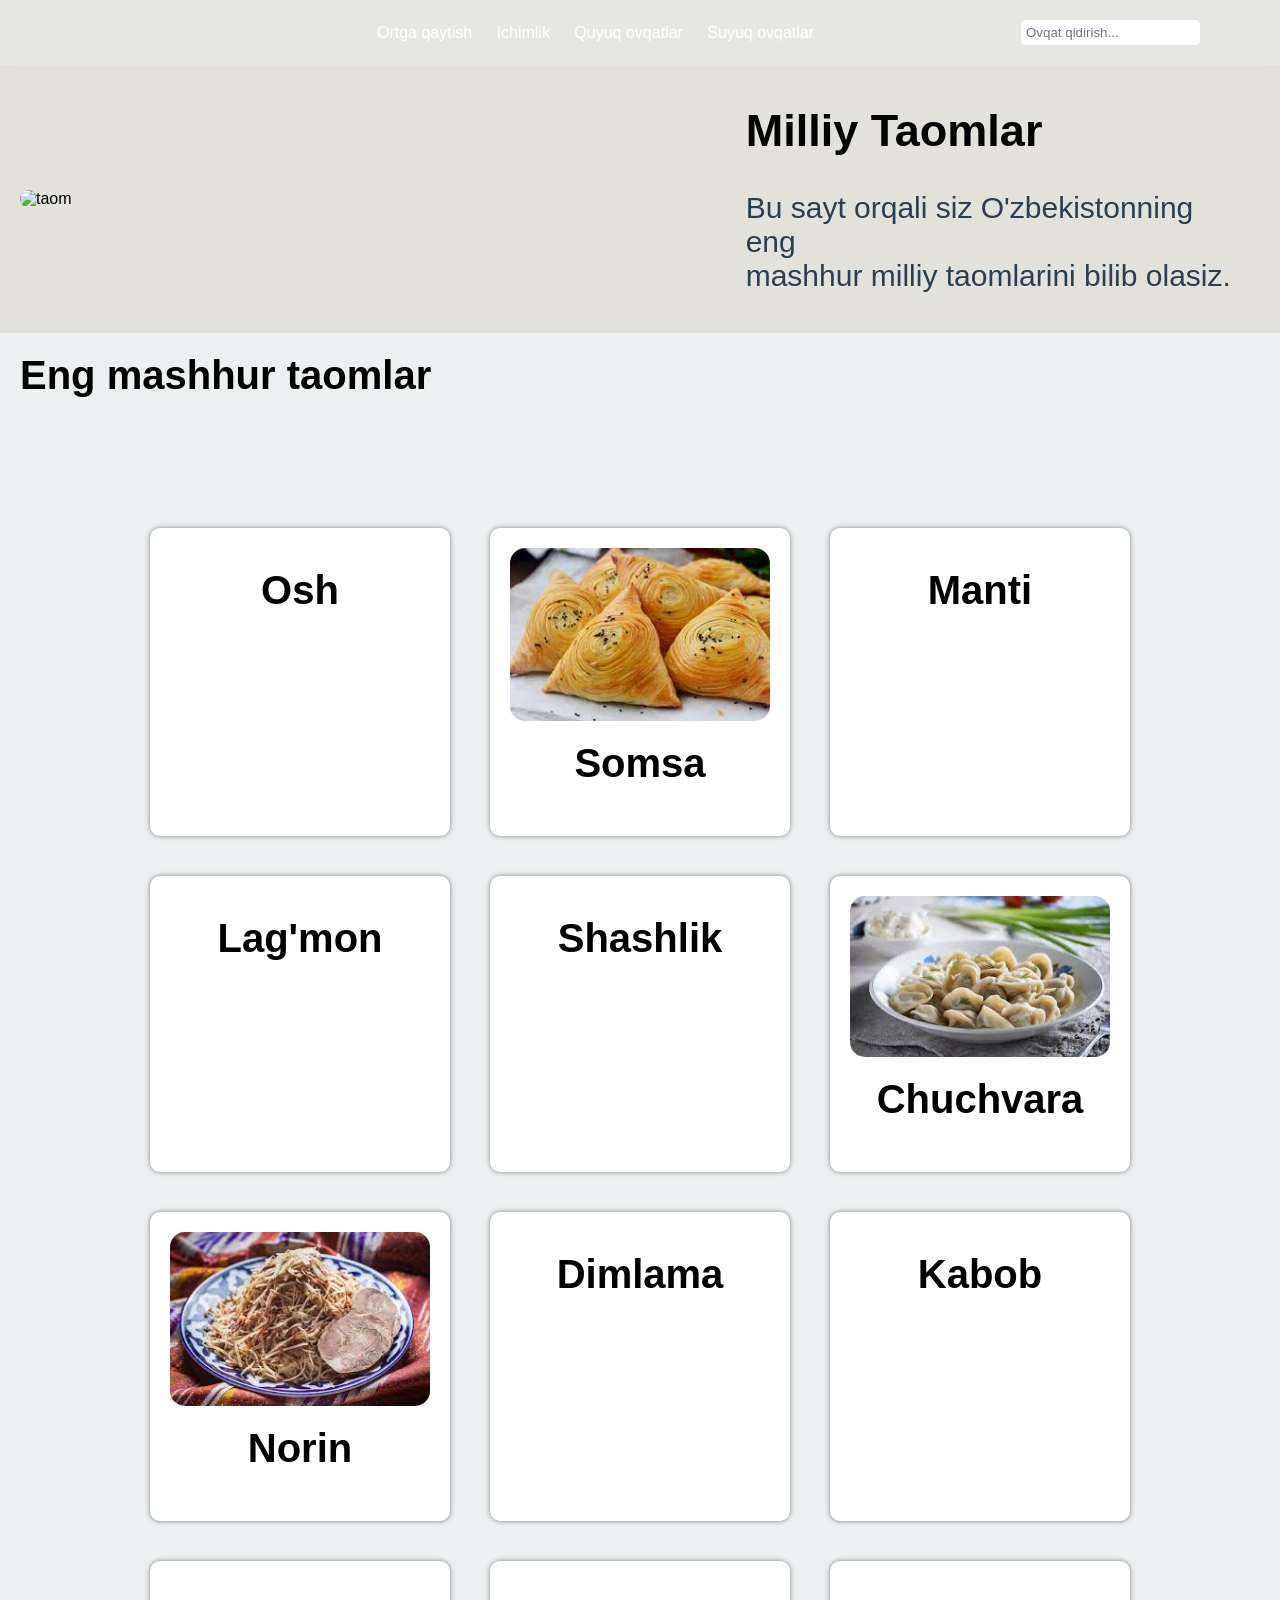
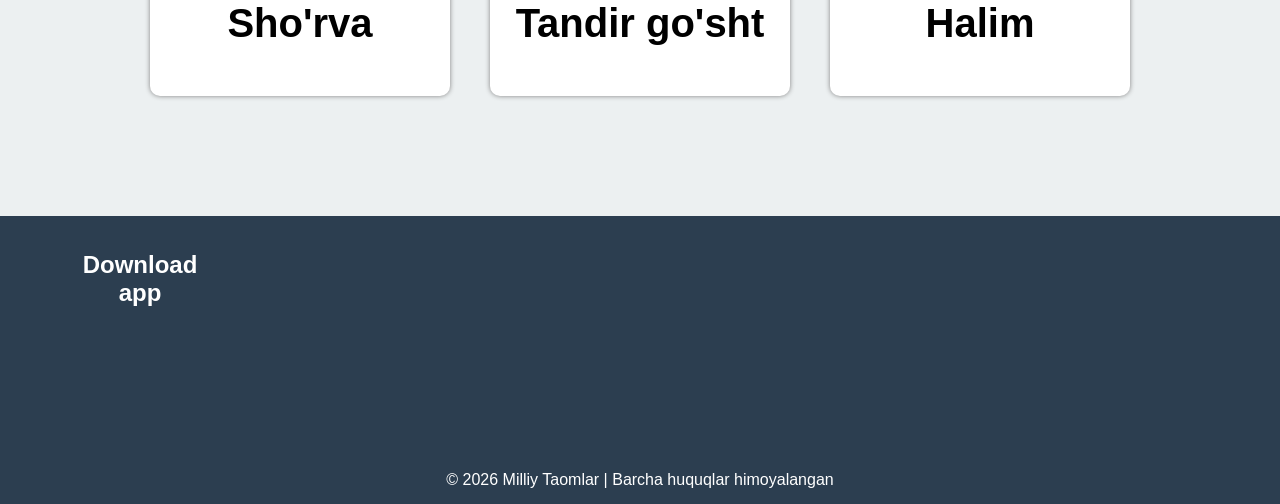
==== index.html @ 95c0259f "first commit" ====
<!DOCTYPE html>
<html lang="uz">

<head>
    <meta charset="UTF-8">
    <title>Milliy taomlar</title>
    <link rel="stylesheet" href="./milliy.css">
    <link rel="stylesheet" href="https://cdnjs.cloudflare.com/ajax/libs/font-awesome/7.0.1/css/all.min.css" integrity="sha512-2SwdPD6INVrV/lHTZbO2nodKhrnDdJK9/kg2XD1r9uGqPo1cUbujc+IYdlYdEErWNu69gVcYgdxlmVmzTWnetw==" crossorigin="anonymous" referrerpolicy="no-referrer" />
</head>

<body>
    <header>
        <img src="https://encrypted-tbn0.gstatic.com/images?q=tbn:ANd9GcQN_ej6v_aQoq_dXbypDVt4Y5Hg4WD0WOpBBw&s" alt=""
            class="logo">

        <nav>
            <a href="./milliy.html">Ortga qaytish</a>
            <a href="./ichimlik.html">Ichimlik</a>
            <a href="./quyuq.html">Quyuq ovqatlar</a>
            <a href="./suyuq.html">Suyuq ovqatlar</a>
        </nav>
        <div>
            <i class="fa-solid fa-magnifying-glass"></i>
            <input type="text" name="placeholder" id="" placeholder="Ovqat qidirish...">
        </div>
    </header>
    <main>
        <section class="hero">
            <img src="https://api-portal.gov.uz/uploads/44869b25-a7fe-01e8-feb5-2d7ba61bed6b_media_.jpg" alt="taom">
            <div class="info">
                <h1>Milliy Taomlar</h1>
                <br>
                <p>Bu sayt orqali siz O'zbekistonning eng <br> mashhur milliy taomlarini bilib olasiz.</p>
            </div>
        </section>
        <section class="foods">
            <h2>Eng mashhur taomlar</h2>
            <div class="grid">

                <div class="card">
                    <img src="https://encrypted-tbn0.gstatic.com/images?q=tbn:ANd9GcQKp34NJDWOVx_b-Ie7JYemCuNQmGC_7HcIPQ&s"
                        alt="">
                    <h2>Osh</h2>
                </div>

                <div class="card">
                    <img src="[data-uri]"
                        alt="">
                    <h2>Somsa</h2>
                </div>
                <div class="card">
                    <img src="https://encrypted-tbn0.gstatic.com/images?q=tbn:ANd9GcSLryxRe9YTSKpVUAqJy1uadeXPynGu_B6OUw&s"
                        alt="">
                    <h2>Manti</h2>
                </div>
                <div class="card">
                    <img src="https://encrypted-tbn0.gstatic.com/images?q=tbn:ANd9GcRh7zqsBnqz8ndB26hW-yfexQDqzqbpxSySDw&s"
                        alt="">
                    <h2>Lag'mon</h2>
                </div>
                <div class="card">
                    <img src="https://encrypted-tbn0.gstatic.com/images?q=tbn:ANd9GcS_fjGT9QnNzunLCkrI3nURTVBdBSp8HpvBAQ&s"
                        alt="">
                    <h2>Shashlik</h2>
                </div>
                <div class="card">
                    <img src="[data-uri]"
                        alt="">
                    <h2>Chuchvara</h2>
                </div>
                <div class="card">
                    <img src="[data-uri]"
                        alt="">
                    <h2>Norin</h2>
                </div>

                <div class="card">
                    <img src="https://avatars.mds.yandex.net/i?id=ae67e8f1961ffd7c189d2ce52ff09e39fc5dfa15-4615549-images-thumbs&n=13"
                        alt="">
                    <h2>Dimlama</h2>
                </div>

                <div class="card">
                    <img src="https://zira.uz/wp-content/uploads/2017/11/hiva-18.jpg" alt="">
                    <h2>Kabob</h2>
                </div>

                <div class="card">
                    <img src="https://zamin.uz/uploads/posts/2019-02/1551335663_15489147748.jpg" alt="">
                    <h2>Sho'rva</h2>
                </div>

                <div class="card">
                    <img src="https://www.gazeta.uz/media/img/2017/01/ZL84ZA14853291438786_b.jpg" alt="">
                    <h2>Tandir go'sht</h2>
                </div>
                <div class="card">
                    <img src="https://avatars.mds.yandex.net/i?id=685da4552bd1c75b449fc492827691f3f177dd20-4768443-images-thumbs&n=13"
                        alt="">
                    <h2>Halim</h2>
                </div>
        </section>
    </main>
    <footer>
        <div class="footer-div">
            <h2>Download app</h2>
            <img src="https://images.seeklogo.com/logo-png/37/2/app-store-google-play-logo-png_seeklogo-370449.png"
                alt="">
        </div>
        <p>© 2026 Milliy Taomlar | Barcha huquqlar himoyalangan</p>
    </footer>

</body>

</html>
---- milliy.css ----
* {
    margin: 0;
    padding: 0;
    box-sizing: border-box;
    font-family: Arial;
}

body {
    margin: 0;
    font-family: Arial, sans-serif;
    background: rgb(226, 225, 219);
}

header {
    display: flex;
    position: sticky;
    top: 0;
    z-index: 1000;
    display: flex;
    justify-content: space-between;
    align-items: center;
    padding: 20px 80px;
    background: rgba(255, 255, 255, 0.2);
    backdrop-filter: blur(6px);
    animation: headShake 1.4s infinite;
}

section h2 {
    transition: 0.5s;
    font-size: 40px;
    margin-bottom: 30px;
}

section h2:hover {
    color: yellow;
}

.logo {
    width: 90px;
    font-size: 20px;
    font-weight: bold;
}

nav a {
    color: white;
    margin: 0 10px;
    text-decoration: none;
    transition: 0.4s;
}

nav a:hover {
    color: yellow;
}


header input {
    padding: 5px;
    border-radius: 5px;
    border: none;
}

/* HERO */
.hero {
    display: flex;
    padding: 20px;
    align-items: center;
}

.hero img {
    width: 50%;
    border-radius: 10px;
}

.hero .info {
    padding: 20px;
}

.info {
    font-size: 30px;
    margin-left: 100px;
}

.info p {
    color: #2c3e50;
}

/* FOODS */
.foods {
    padding: 20px;
    background: #ecf0f1;
}

.grid {
    display: flex;
    flex-wrap: wrap;
    justify-content: center;
    gap: 60px;
    padding: 100px;

    gap: 40px;
}

.card {
    transition: 0.9s;
    flex-wrap: wrap;
    width: 350px;
    padding: 40px 30px;
    text-align: center;
    border-radius: 20px;
    background: white;
    padding: 20px;
    border-radius: 10px;
    box-shadow: 0 0 5px gray;
    width: 300px;
}

.card:hover {
    box-shadow: 0 0 40px yellow;
}

/* ABOUT */
.about {
    padding: 20px;
}

/* FOOTER */
footer {
    background: #2c3e50;
    color: white;
    text-align: center;
    padding: 15px;
    align-items: center;
    justify-content: space-evenly;
}

.footer-div {
    margin-left: 50px;
    width: 150px;
    height: 150px;
}

footer p {
    margin-top: 90px;
}

div img {
    flex-wrap: wrap;
    object-fit: cover;
    width: 100%;
    display: block;
    border-radius: 15px;
    justify-content: center;
    align-items: center;
    transition: 0.4s;
}

div img:hover {
    filter: brightness(70%);
}

div h2 {
    padding-top: 20px;
}

div button {
    width: 65px;
    height: 39px;
    background-color: rgb(240, 240, 16);
    border-radius: 10px;
    transition: 0.4s;
}

div button:active {
    transform: scale(0.9);
}

div button:hover {
    box-shadow: 0 0 30px yellow;
}
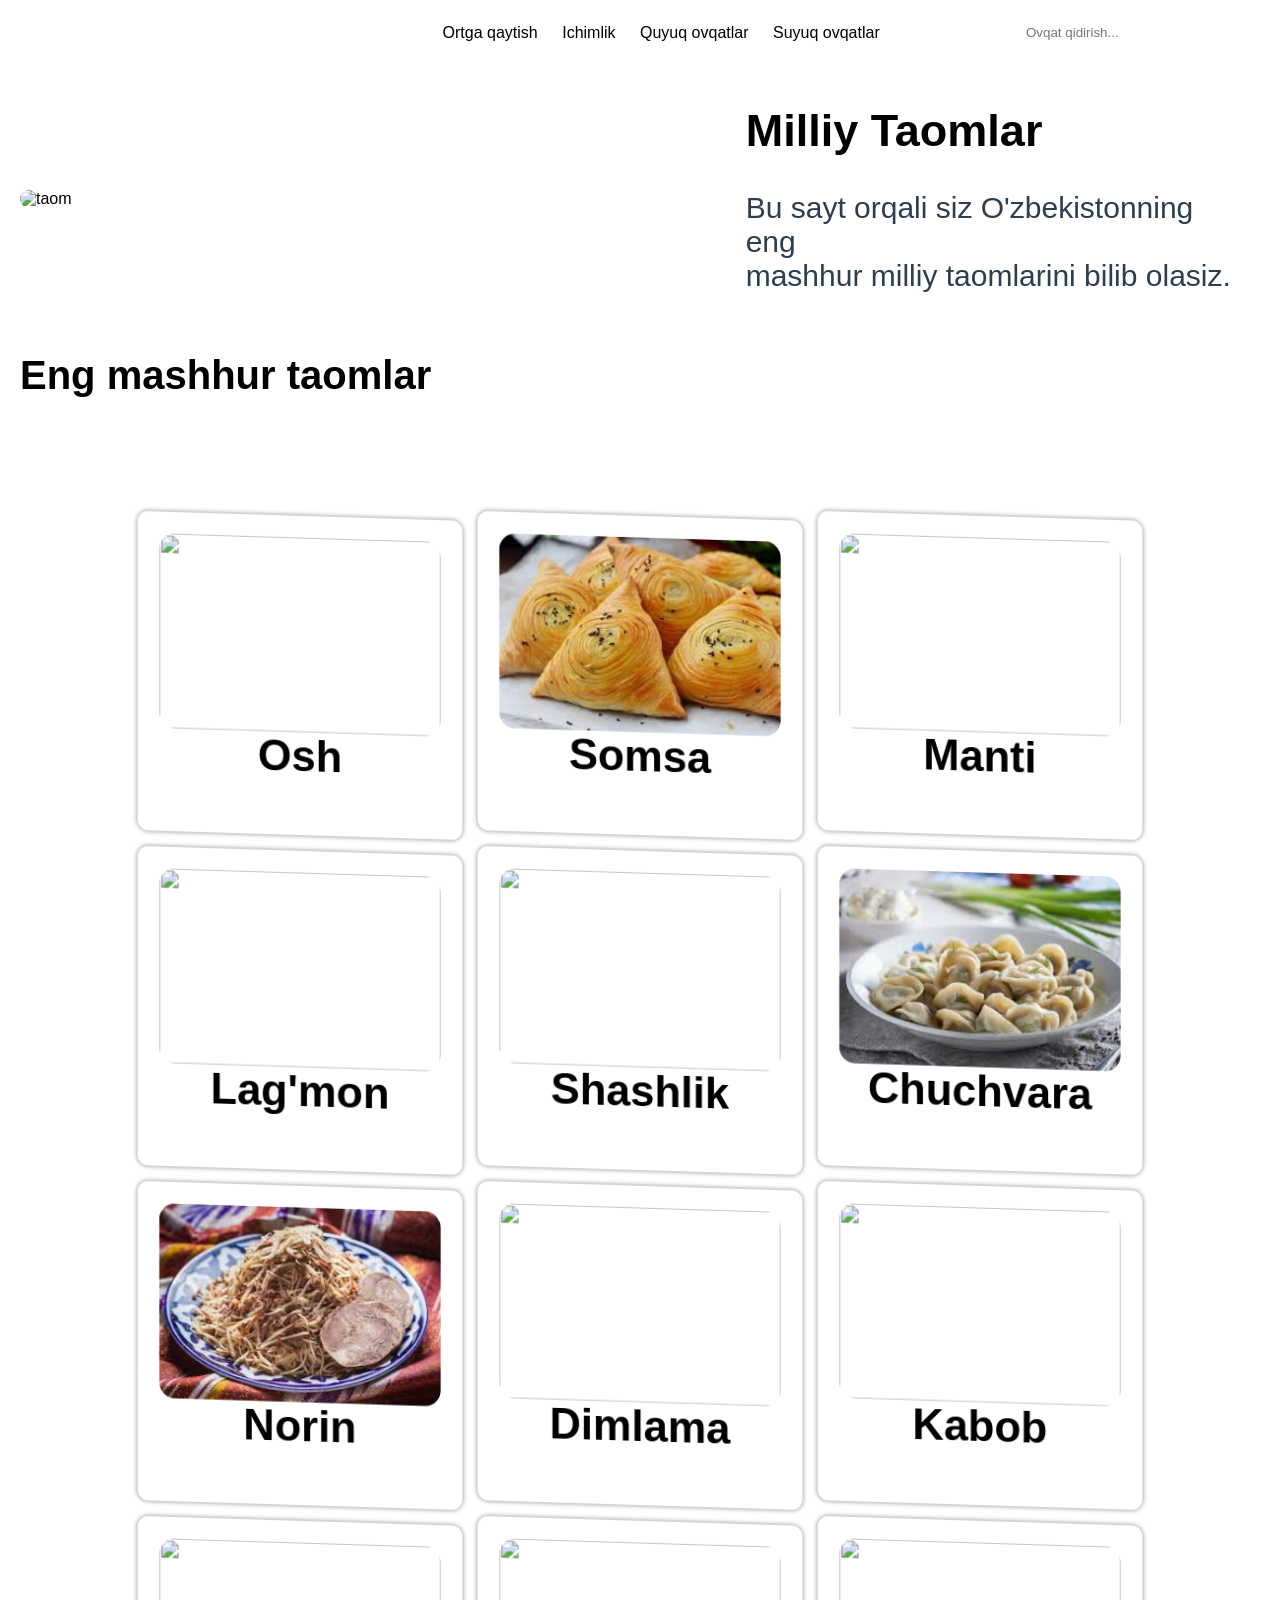
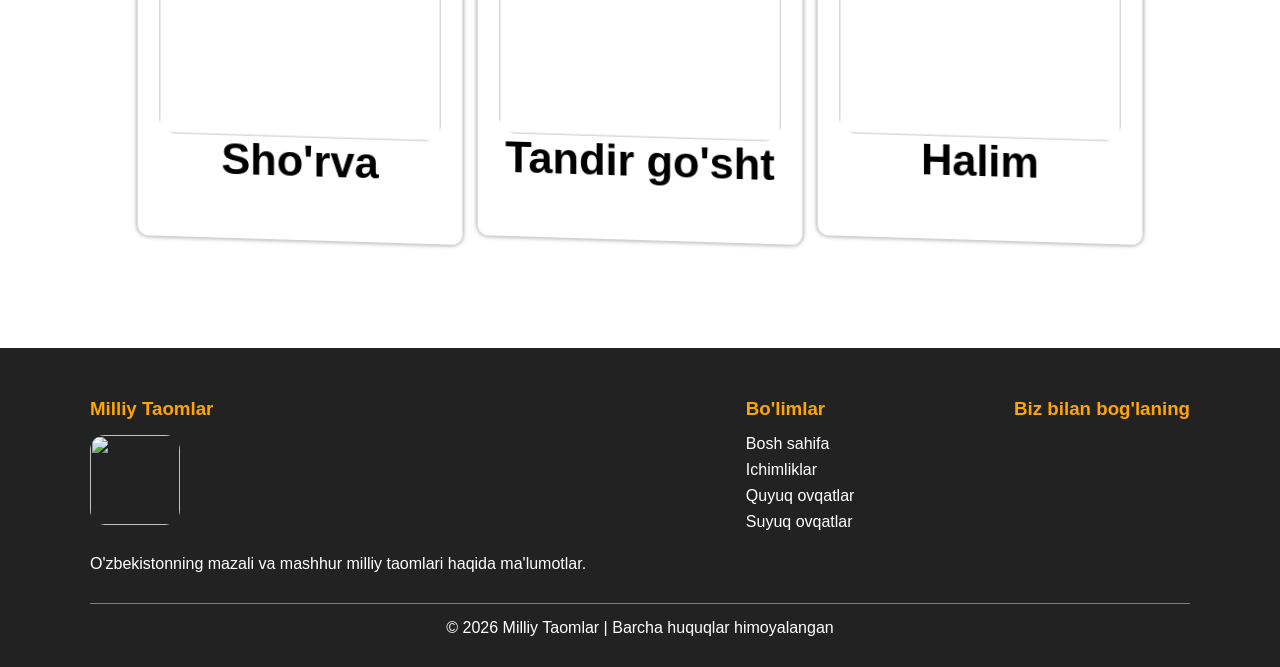
==== commit 4774324e: "update" ====
--- a/index.html
+++ b/index.html
@@ -5,17 +5,27 @@
     <meta charset="UTF-8">
     <title>Milliy taomlar</title>
     <link rel="stylesheet" href="./milliy.css">
-    <link rel="stylesheet" href="https://cdnjs.cloudflare.com/ajax/libs/font-awesome/7.0.1/css/all.min.css" integrity="sha512-2SwdPD6INVrV/lHTZbO2nodKhrnDdJK9/kg2XD1r9uGqPo1cUbujc+IYdlYdEErWNu69gVcYgdxlmVmzTWnetw==" crossorigin="anonymous" referrerpolicy="no-referrer" />
+    <link rel="stylesheet" href="https://cdnjs.cloudflare.com/ajax/libs/font-awesome/7.0.1/css/all.min.css"
+        integrity="sha512-2SwdPD6INVrV/lHTZbO2nodKhrnDdJK9/kg2XD1r9uGqPo1cUbujc+IYdlYdEErWNu69gVcYgdxlmVmzTWnetw=="
+        crossorigin="anonymous" referrerpolicy="no-referrer" />
+    <link rel="stylesheet" href="https://cdnjs.cloudflare.com/ajax/libs/font-awesome/7.0.1/css/all.min.css"
+        integrity="sha512-2SwdPD6INVrV/lHTZbO2nodKhrnDdJK9/kg2XD1r9uGqPo1cUbujc+IYdlYdEErWNu69gVcYgdxlmVmzTWnetw=="
+        crossorigin="anonymous" referrerpolicy="no-referrer" />
 </head>
 
 <body>
+    <input type="checkbox" id="toggle-theme">
     <header>
+        <label for="toggle-theme">
+            <i class="fa-solid fa-circle-half-stroke"></i>
+
+        </label>
         <img src="https://encrypted-tbn0.gstatic.com/images?q=tbn:ANd9GcQN_ej6v_aQoq_dXbypDVt4Y5Hg4WD0WOpBBw&s" alt=""
             class="logo">
 
         <nav>
-            <a href="./milliy.html">Ortga qaytish</a>
-            <a href="./ichimlik.html">Ichimlik</a>
+            <a href="./index.html">Ortga qaytish</a>
+            <a href="./indexichimlik.html">Ichimlik</a>
             <a href="./quyuq.html">Quyuq ovqatlar</a>
             <a href="./suyuq.html">Suyuq ovqatlar</a>
         </nav>
@@ -24,90 +34,110 @@
             <input type="text" name="placeholder" id="" placeholder="Ovqat qidirish...">
         </div>
     </header>
-    <main>
-        <section class="hero">
+    <main class="theme">
+        <section class="hero theme">
             <img src="https://api-portal.gov.uz/uploads/44869b25-a7fe-01e8-feb5-2d7ba61bed6b_media_.jpg" alt="taom">
-            <div class="info">
+            <div class="info theme">
                 <h1>Milliy Taomlar</h1>
                 <br>
                 <p>Bu sayt orqali siz O'zbekistonning eng <br> mashhur milliy taomlarini bilib olasiz.</p>
             </div>
         </section>
-        <section class="foods">
+        <section class="foods theme">
             <h2>Eng mashhur taomlar</h2>
             <div class="grid">
-
-                <div class="card">
+                <div class="card theme">
                     <img src="https://encrypted-tbn0.gstatic.com/images?q=tbn:ANd9GcQKp34NJDWOVx_b-Ie7JYemCuNQmGC_7HcIPQ&s"
                         alt="">
-                    <h2>Osh</h2>
+                    <h3>Osh</h3>
+                </div>
+ 
+                <div class="card theme">
+                    <img src="[data-uri]"
+                        alt="">
+                    <h3>Somsa</h3>
+                </div>
+                <div class="card theme">
+                    <img src="https://encrypted-tbn0.gstatic.com/images?q=tbn:ANd9GcSLryxRe9YTSKpVUAqJy1uadeXPynGu_B6OUw&s"
+                        alt="">
+                    <h3>Manti</h3>
+                </div>
+                <div class="card theme">
+                    <img src="https://encrypted-tbn0.gstatic.com/images?q=tbn:ANd9GcRh7zqsBnqz8ndB26hW-yfexQDqzqbpxSySDw&s"
+                        alt="">
+                    <h3>Lag'mon</h3>
+                </div>
+                <div class="card theme">
+                    <img src="https://encrypted-tbn0.gstatic.com/images?q=tbn:ANd9GcS_fjGT9QnNzunLCkrI3nURTVBdBSp8HpvBAQ&s"
+                        alt="">
+                    <h3>Shashlik</h3>
+                </div>
+                <div class="card theme">
+                    <img src="[data-uri]"
+                        alt="">
+                    <h3>Chuchvara</h3>
+                </div>
+                <div class="card theme">
+                    <img src="[data-uri]"
+                        alt="">
+                    <h3>Norin</h3>
                 </div>
 
-                <div class="card">
-                    <img src="[data-uri]"
+                <div class="card theme">
+                    <img src="https://avatars.mds.yandex.net/i?id=ae67e8f1961ffd7c189d2ce52ff09e39fc5dfa15-4615549-images-thumbs&n=13"
                         alt="">
-                    <h2>Somsa</h2>
-                </div>
-                <div class="card">
-                    <img src="https://encrypted-tbn0.gstatic.com/images?q=tbn:ANd9GcSLryxRe9YTSKpVUAqJy1uadeXPynGu_B6OUw&s"
-                        alt="">
-                    <h2>Manti</h2>
-                </div>
-                <div class="card">
-                    <img src="https://encrypted-tbn0.gstatic.com/images?q=tbn:ANd9GcRh7zqsBnqz8ndB26hW-yfexQDqzqbpxSySDw&s"
-                        alt="">
-                    <h2>Lag'mon</h2>
-                </div>
-                <div class="card">
-                    <img src="https://encrypted-tbn0.gstatic.com/images?q=tbn:ANd9GcS_fjGT9QnNzunLCkrI3nURTVBdBSp8HpvBAQ&s"
-                        alt="">
-                    <h2>Shashlik</h2>
-                </div>
-                <div class="card">
-                    <img src="[data-uri]"
-                        alt="">
-                    <h2>Chuchvara</h2>
-                </div>
-                <div class="card">
-                    <img src="[data-uri]"
-                        alt="">
-                    <h2>Norin</h2>
+                    <h3>Dimlama</h3>
                 </div>
 
-                <div class="card">
-                    <img src="https://avatars.mds.yandex.net/i?id=ae67e8f1961ffd7c189d2ce52ff09e39fc5dfa15-4615549-images-thumbs&n=13"
-                        alt="">
-                    <h2>Dimlama</h2>
+                <div class="card theme">
+                    <img src="https://zira.uz/wp-content/uploads/2017/11/hiva-18.jpg" alt="">
+                    <h3>Kabob</h3>
                 </div>
 
-                <div class="card">
-                    <img src="https://zira.uz/wp-content/uploads/2017/11/hiva-18.jpg" alt="">
-                    <h2>Kabob</h2>
+                <div class="card theme">
+                    <img src="https://zamin.uz/uploads/posts/2019-02/1551335663_15489147748.jpg" alt="">
+                    <h3>Sho'rva</h3>
                 </div>
 
-                <div class="card">
-                    <img src="https://zamin.uz/uploads/posts/2019-02/1551335663_15489147748.jpg" alt="">
-                    <h2>Sho'rva</h2>
+                <div class="card theme">
+                    <img src="https://www.gazeta.uz/media/img/2017/01/ZL84ZA14853291438786_b.jpg" alt="">
+                    <h3>Tandir go'sht</h3>
                 </div>
-
-                <div class="card">
-                    <img src="https://www.gazeta.uz/media/img/2017/01/ZL84ZA14853291438786_b.jpg" alt="">
-                    <h2>Tandir go'sht</h2>
-                </div>
-                <div class="card">
+                <div class="card theme">
                     <img src="https://avatars.mds.yandex.net/i?id=685da4552bd1c75b449fc492827691f3f177dd20-4768443-images-thumbs&n=13"
                         alt="">
-                    <h2>Halim</h2>
+                    <h3>Halim</h3>
                 </div>
+            </div>
         </section>
     </main>
     <footer>
-        <div class="footer-div">
-            <h2>Download app</h2>
-            <img src="https://images.seeklogo.com/logo-png/37/2/app-store-google-play-logo-png_seeklogo-370449.png"
-                alt="">
+        <div class="footer-container">
+            <div class="footer-about">
+                <h3>Milliy Taomlar</h3>
+                <img class="img"
+                    src="https://encrypted-tbn0.gstatic.com/images?q=tbn:ANd9GcQN_ej6v_aQoq_dXbypDVt4Y5Hg4WD0WOpBBw&s"
+                    alt="">
+                <p>O'zbekistonning mazali va mashhur milliy taomlari haqida ma'lumotlar.</p>
+            </div>
+
+            <div class="footer-links">
+                <h3>Bo'limlar</h3>
+                <a href="./index.html">Bosh sahifa</a>
+                <a href="./indexichimlik.html">Ichimliklar</a>
+                <a href="./quyuq.html">Quyuq ovqatlar</a>
+                <a href="./suyuq.html">Suyuq ovqatlar</a>
+            </div>
+
+            <div class="footer-social">
+                <h3>Biz bilan bog'laning</h3>
+                <i class="fa-brands fa-telegram"></i>
+                <i class="fa-brands fa-instagram"></i>
+                <i class="fa-brands fa-youtube"></i>
+            </div>
         </div>
-        <p>© 2026 Milliy Taomlar | Barcha huquqlar himoyalangan</p>
+
+        <p class="copy">© 2026 Milliy Taomlar | Barcha huquqlar himoyalangan</p>
     </footer>
 
 </body>
--- a/milliy.css
+++ b/milliy.css
@@ -4,11 +4,21 @@
     box-sizing: border-box;
     font-family: Arial;
 }
-
+#toggle-theme{
+    display: none;
+}
+#toggle-theme:checked ~ .theme{
+    background-color: black;
+    color: black ;
+    color: white;
+}
+.theme{
+    transition: 0.4s;
+}
 body {
     margin: 0;
     font-family: Arial, sans-serif;
-    background: rgb(226, 225, 219);
+    /* background-color: black; */
 }
 
 header {
@@ -30,6 +40,16 @@
     font-size: 40px;
     margin-bottom: 30px;
 }
+section h3 {
+    color: black;
+    transition: 0.5s;
+    font-size: 40px;
+    margin-bottom: 30px;
+}
+section h3:hover {
+    color: yellow;
+}
+
 
 section h2:hover {
     color: yellow;
@@ -42,7 +62,7 @@
 }
 
 nav a {
-    color: white;
+    color: black;
     margin: 0 10px;
     text-decoration: none;
     transition: 0.4s;
@@ -75,7 +95,7 @@
     padding: 20px;
 }
 
-.info {
+.info{
     font-size: 30px;
     margin-left: 100px;
 }
@@ -87,7 +107,6 @@
 /* FOODS */
 .foods {
     padding: 20px;
-    background: #ecf0f1;
 }
 
 .grid {
@@ -112,6 +131,11 @@
     border-radius: 10px;
     box-shadow: 0 0 5px gray;
     width: 300px;
+    transform: rotateX(10deg) rotateY(10deg) scale(1.1);
+}
+.card:hover {
+    box-shadow: 0 0 40px #00fff2;
+    transform: rotateX(0deg) rotateY(0deg);
 }
 
 .card:hover {
@@ -124,29 +148,67 @@
 }
 
 /* FOOTER */
-footer {
-    background: #2c3e50;
-    color: white;
-    text-align: center;
-    padding: 15px;
-    align-items: center;
-    justify-content: space-evenly;
-}
-
-.footer-div {
-    margin-left: 50px;
-    width: 150px;
-    height: 150px;
-}
-
-footer p {
-    margin-top: 90px;
+footer{
+    background:#222;
+    color:white;
+    padding:50px 90px 30px;
+    transition: 0.6s;
+}
+
+.img{
+    gap: 30px;
+    width: 90px;
+    height: 90px;
+    font-size: 20px;
+    font-weight: bold;
+    margin-bottom: 30px;
+}
+.footer-container{
+display:flex;
+justify-content:space-between;
+flex-wrap:wrap;
+gap:30px;
+}
+
+.footer-container h3{
+margin-bottom:15px;
+color: orange;
+}
+
+.footer-links a{
+display:block;
+text-decoration:none;
+color:white;
+margin:8px 0;
+}
+
+.footer-links a:hover{
+color: yellow;
+}
+
+.footer-social i{
+font-size:28px;
+margin-right:15px;
+cursor:pointer;
+transition:0.3s;
+}
+
+.footer-social i:hover{
+color: yellow;
+}
+
+.copy{
+text-align:center;
+margin-top:30px;
+border-top:1px solid gray;
+padding-top:15px;
 }
 
 div img {
     flex-wrap: wrap;
     object-fit: cover;
-    width: 100%;
+    width: 260px;
+    height: 180px;
     display: block;
     border-radius: 15px;
     justify-content: center;
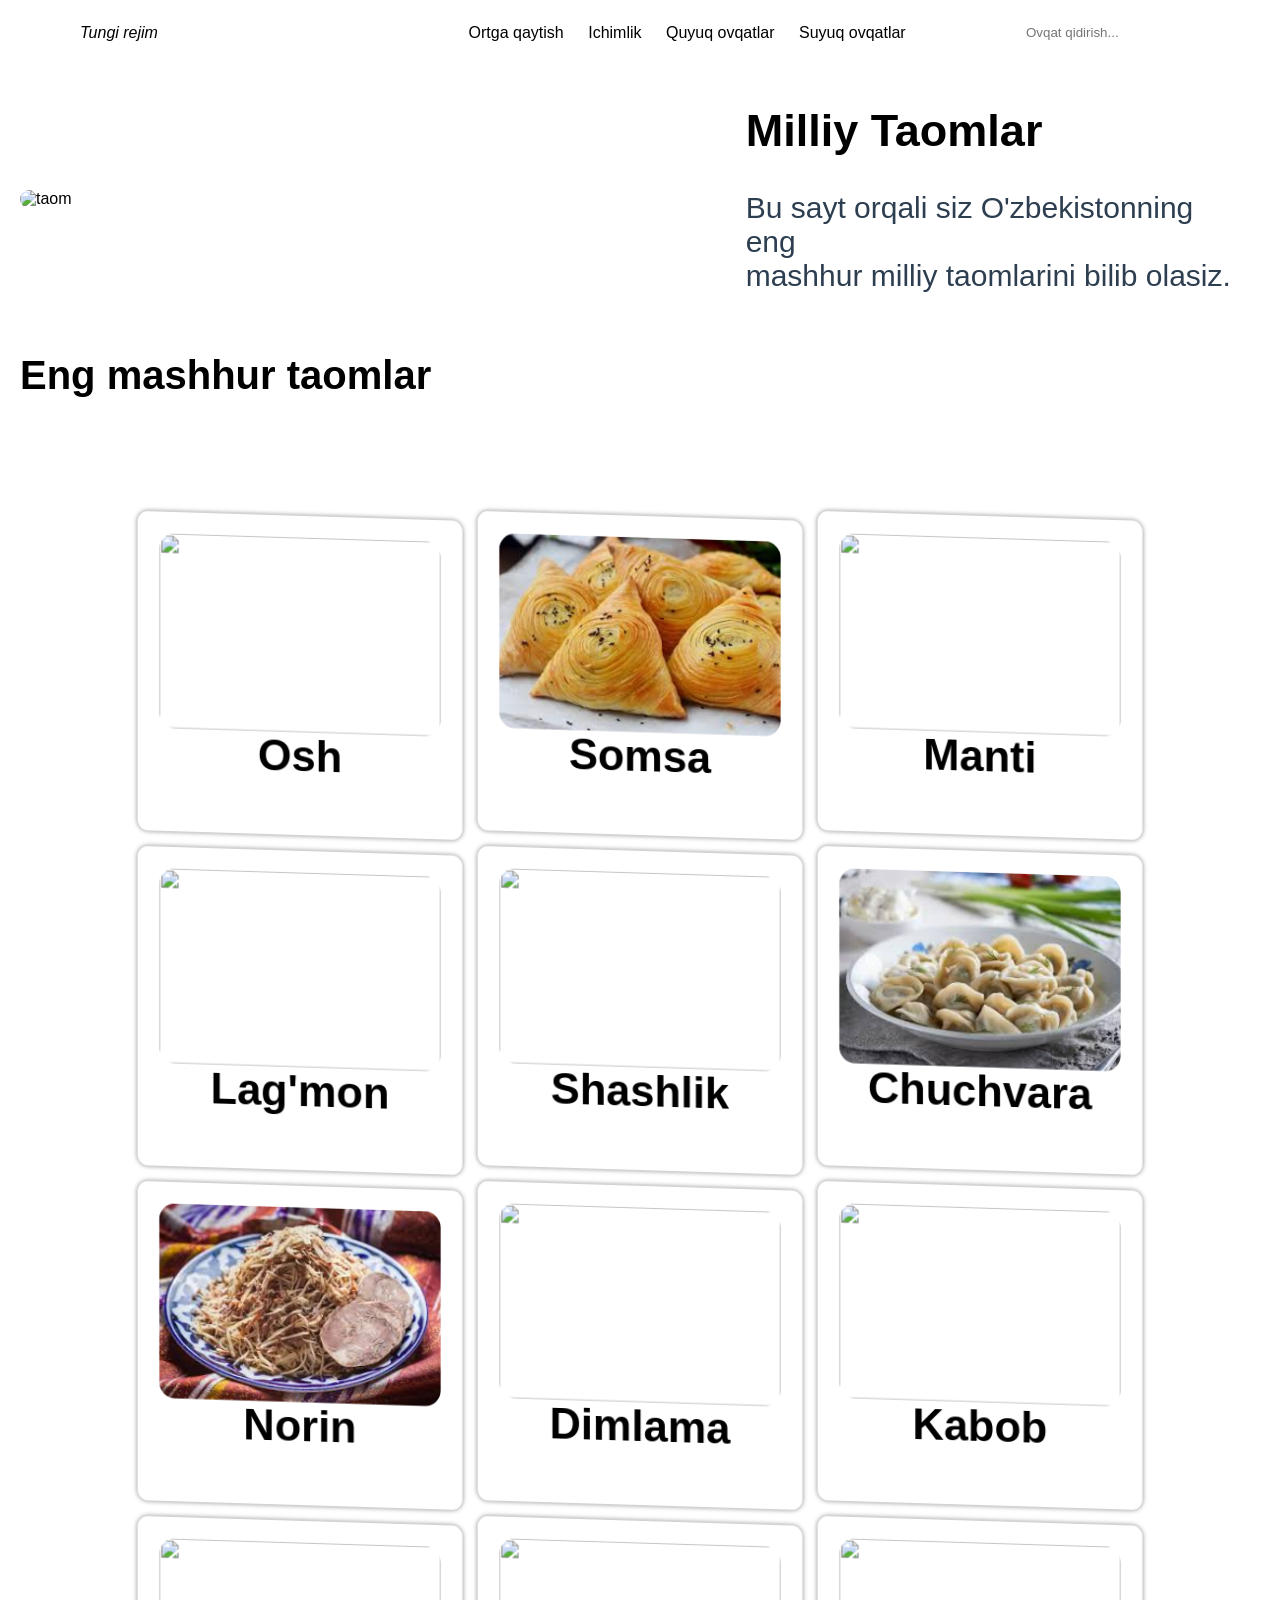
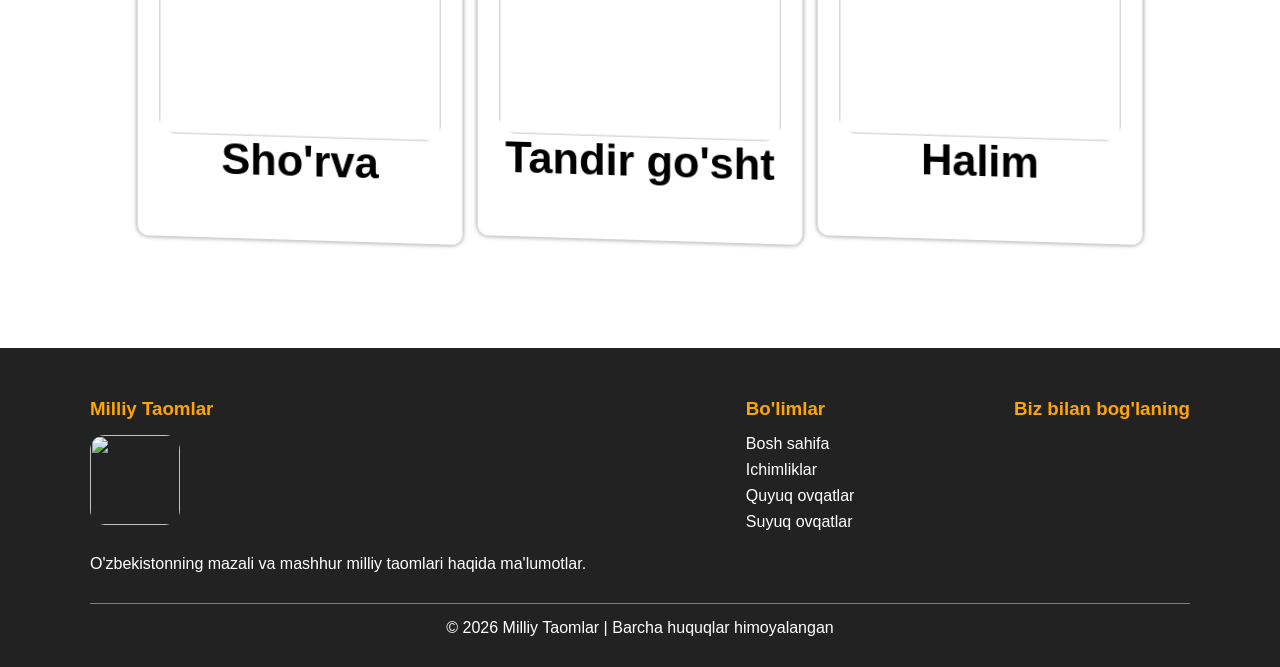
==== commit b7f6b0f9: "update" ====
--- a/index.html
+++ b/index.html
@@ -17,7 +17,7 @@
     <input type="checkbox" id="toggle-theme">
     <header>
         <label for="toggle-theme">
-            <i class="fa-solid fa-circle-half-stroke"></i>
+            <i class="fa-solid fa-circle-half-stroke">Tungi rejim</i>
 
         </label>
         <img src="https://encrypted-tbn0.gstatic.com/images?q=tbn:ANd9GcQN_ej6v_aQoq_dXbypDVt4Y5Hg4WD0WOpBBw&s" alt=""
@@ -51,7 +51,7 @@
                         alt="">
                     <h3>Osh</h3>
                 </div>
- 
+
                 <div class="card theme">
                     <img src="[data-uri]"
                         alt="">
--- a/milliy.css
+++ b/milliy.css
@@ -24,7 +24,7 @@
 header {
     display: flex;
     position: sticky;
-    top: 0;
+    top: 0px;
     z-index: 1000;
     display: flex;
     justify-content: space-between;
